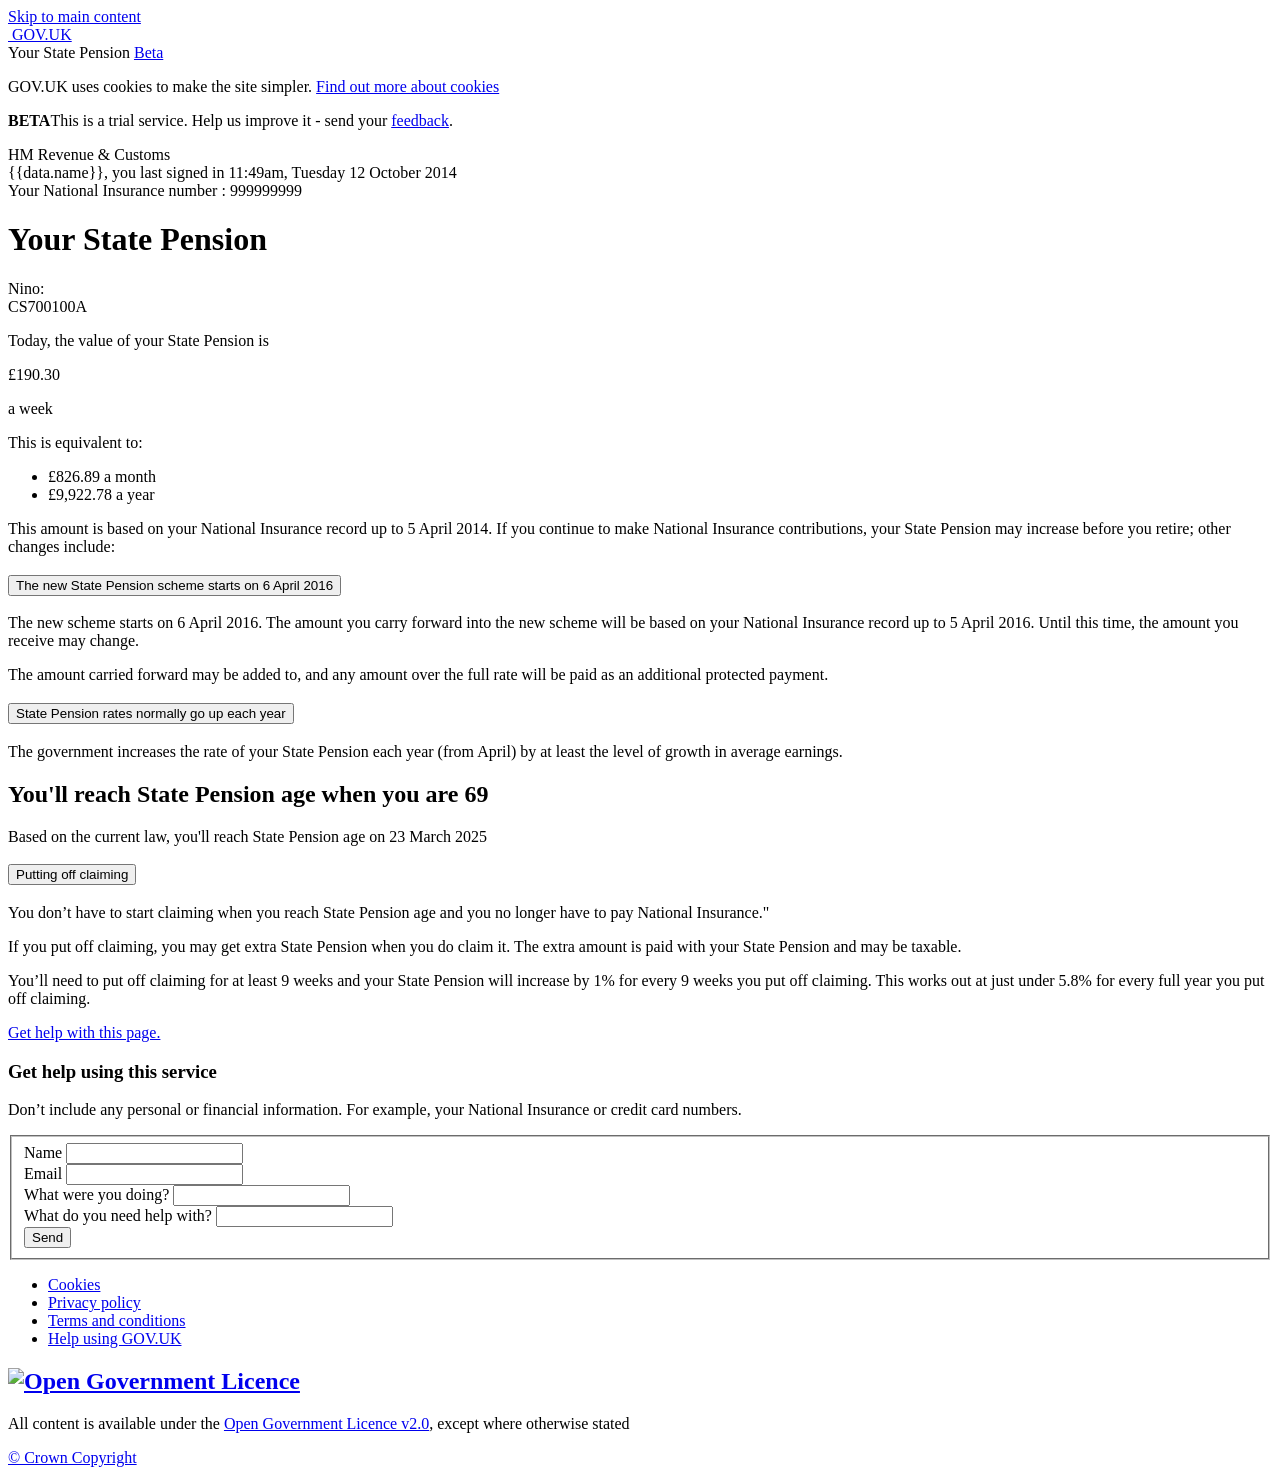
==== index.html @ 69bb2163 "First file for nisp" ====
<!DOCTYPE html class="no-js">
<!--[if lt IE 9]><html class="no-js lte-ie8" lang="en"><![endif]-->
<!--[if gt IE 8]><!--><html lang="en" class="no-js"><!--<![endif]-->
  <head>
    <meta http-equiv="content-type" content="text/html; charset=UTF-8" />

    <title>Your State Pension</title>

    <script type="text/javascript">
      (function(){if(navigator.userAgent.match(/IEMobile\/10\.0/)){var d=document,c="appendChild",a=d.createElement("style");a[c](d.createTextNode("@-ms-viewport{width:auto!important}"));d.getElementsByTagName("head")[0][c](a);}})();
    </script>

    <!--[if gt IE 8]><!--><link href="/template/assets/stylesheets/govuk-template.css" media="screen" rel="stylesheet" type="text/css" /><!--<![endif]-->
    <!--[if IE 6]><link href="/template/assets/stylesheets/govuk-template-ie6.css" media="screen" rel="stylesheet" type="text/css" /><![endif]-->
    <!--[if IE 7]><link href="/template/assets/stylesheets/govuk-template-ie7.css" media="screen" rel="stylesheet" type="text/css" /><![endif]-->
    <!--[if IE 8]><link href="/template/assets/stylesheets/govuk-template-ie8.css" media="screen" rel="stylesheet" type="text/css" /><![endif]-->

    <link href="/template/assets/stylesheets/govuk-template-print.css" media="print" rel="stylesheet" type="text/css" />

    <!--[if IE 8]>
    <script type="text/javascript">
      (function(){if(window.opera){return;}
       setTimeout(function(){var a=document,g,b={families:(g=
       ["nta"]),urls:["/template/assets/stylesheets/fonts-ie8.css"]},
       c="/template/assets/javascripts/vendor/goog/webfont-debug.js",d="script",
       e=a.createElement(d),f=a.getElementsByTagName(d)[0],h=g.length;WebFontConfig
       ={custom:b},e.src=c,f.parentNode.insertBefore(e,f);for(;h=h-1;a.documentElement
       .className+=' wf-'+g[h].replace(/\s/g,'').toLowerCase()+'-n4-loading');},0)
      })()
    </script>
    <![endif]-->
    <!--[if gte IE 9]><!-->
      <link href="/template/assets/stylesheets/fonts.css" media="all" rel="stylesheet" type="text/css" />
    <!--<![endif]-->


    <!--[if lt IE 9]>
      <script src="/template/assets/javascripts/ie.js" type="text/javascript"></script>
    <![endif]-->

    <link rel="shortcut icon" href="/template/assets/images/favicon.ico" type="image/x-icon" />

    <!-- For third-generation iPad with high-resolution Retina display: -->
    <link rel="apple-touch-icon-precomposed" sizes="144x144" href="/template/assets/images/apple-touch-icon-144x144.png">
    <!-- For iPhone with high-resolution Retina display: -->
    <link rel="apple-touch-icon-precomposed" sizes="114x114" href="/template/assets/images/apple-touch-icon-114x114.png">
    <!-- For first- and second-generation iPad: -->
    <link rel="apple-touch-icon-precomposed" sizes="72x72" href="/template/assets/images/apple-touch-icon-72x72.png">
    <!-- For non-Retina iPhone, iPod Touch, and Android 2.1+ devices: -->
    <link rel="apple-touch-icon-precomposed" href="/template/assets/images/apple-touch-icon-57x57.png">

    <meta name="viewport" content="width=device-width, initial-scale=1">
    <meta property="og:image" content="/template/assets/images/opengraph-image.png">

    


	<!--[if lt IE 8 ]>
	<link rel='stylesheet' href='http://localhost:9032/assets/1.37.0/stylesheets/application-ie7.min.css' />
	<![endif]-->
	<!--[if IE 8 ]>
	<link rel='stylesheet' href='http://localhost:9032/assets/1.37.0/stylesheets/application-ie.min.css' />
	<![endif]-->
	<!--[if gt IE 8]><!-->
	<link rel='stylesheet' href='http://localhost:9032/assets/1.37.0/stylesheets/application.min.css' />
	<!--<![endif]-->

	<script src='http://localhost:9032/assets/1.37.0/javascripts/vendor/modernizr.js' type='text/javascript'></script>


    <link rel="stylesheet" href='/yourstatepension/assets/css/nisp.css'/>



  </head>

  <body class="">
    <script type="text/javascript">document.body.className = ((document.body.className) ? document.body.className + ' js-enabled' : 'js-enabled');</script>

    <div id="skiplink-container">
      <div>
        <a href="#content" class="skiplink">Skip to main content</a>
      </div>
    </div>

    
    <header role="banner" id="global-header" class=" with-proposition ">
      <div class="header-wrapper">
        <div class="header-global">
          <div class="header-logo">
            <a href="https://www.gov.uk/" title="Go to the GOV.UK homepage" data-journey-click="header:Click:GOV UK" id="logo" class="content">
              <img src="/template/assets/images/gov.uk_logotype_crown.png" alt=""> GOV.UK
            </a>
          </div>

        </div>
          
    
        

<div class="header-proposition">
    <div class="content">
        
        <nav id="proposition-menu" class="header__menu" role="navigation">

            
                <span class="header__menu__proposition-name">Your State Pension</span>
            

            
                <a href="https://www.gov.uk/service-manual" class="phase-tag beta">Beta</a>
            

            

        </nav>
    </div>
</div>

    

        
      </div>
    </header>
    <!--end header-->
    

    


    <div id="global-cookie-message">
        <!-- Changed href of cookies to be relative path -->
        <p>GOV.UK uses cookies to make the site simpler. <a href="/help/cookies">Find out more about cookies</a></p>

    </div>

    


  
<main id="wrapper" role="main"  >
    <div id="content">
        

<div class="service-info ">
    
<div class="beta-banner">
    <p><strong class="phase-tag">BETA</strong><span>This is a trial service.
        
            Help us improve it - send your
            
                <a id="feedback-link" href="/contact/beta-feedback-unauthenticated" target="_self" data-sso="false" data-journey-click="other-global:Click:Feedback">feedback</a>.
            
        
        </span>
    </p>
</div>
    <div class="logo">
        <span class="organisation-logo organisation-logo-medium">HM Revenue &amp; Customs</span>
    </div>
    
</div>


        

        
        <header class="page-header">
            
    <div id="login-msg-header">

                <div class="service-info_help">
                    <div>
                        <span class="font-xsmall">{{data.name}}, </span>
                        <span class="font-xsmall user-lastlog-message">you last signed in 11:49am, Tuesday 12 October 2014</span>
                    </div>
                    <div class="ni-num" >
                            Your National Insurance number : 999999999

                    </div>
                </div>
    </div>
    <h1 class="heading-large"> Your State Pension </h1>

        </header>
        
        <article class="content__body">
        
        

<dl>
    <dt>Nino:</dt>
    <dt> CS700100A</dt>
</dl>

<section>
    <div class="grid services">
        <div class="highlighted-amount">

            <p> Today, the value of your State Pension is</p>
            <p>£190.30</p>
            <p> a week</p>

        </div>
        <p> This is equivalent to:</p>
        <ul class="equivalent-amounts">
            <li role="listitem">&pound;826.89 a month</li>
            <li role="listitem">&pound;9,922.78 a year</li>
        </ul>
        <p> This amount is based on your National Insurance record up to 5 April 2014. If you continue to make National Insurance contributions, your State Pension may increase before you retire; other changes include:</p>
        <div class="collapsible">
            <h3>The new State Pension scheme starts on 6 April 2016</h3>
                <p>The new scheme starts on 6 April 2016. The amount you carry forward into the new scheme will be based on your National Insurance record up to 5 April 2016. Until this time, the amount you receive may change.</p>
                <p>The amount carried forward may be added to, and any amount over the full rate will be paid as an additional protected payment.</p>
        </div>
        <div class="collapsible">
            <h3>
                State Pension rates normally go up each year
            </h3>
                <p>The government increases the rate of your State Pension each year (from April) by at least the level of growth in average earnings.</p>

        </div>

    </div>

</section>

<section>
    <div class="grid services sp-age">
        <h2>You&#x27;ll reach State Pension age when you are 69</h2>
        <p>Based on the current law, you&#x27;ll reach State Pension age on 23 March 2025</p>
    </div>


    <div class="collapsible">
        <h3>
            Putting off claiming
        </h3>

            <p> You don’t have to start claiming when you reach State Pension age and you no longer have to pay National Insurance.&quot;</p>
            <p> If you put off claiming, you may get extra State Pension when you do claim it. The extra amount is paid with your State Pension and may be taxable.</p>
            <p> You’ll need to put off claiming for at least 9 weeks and your State Pension will increase by 1% for every 9 weeks you put off claiming. This works out at just under 5.8% for every full year you put off claiming.</p>

    </div>

</section>

<script src="https://ajax.googleapis.com/ajax/libs/jquery/1.11.2/jquery.min.js"></script>

<script type="text/javascript">

$( document ).ready(function() {

      $('.collapsible h3').each(function() {

      var $this = $(this);

      // create unique id

      var id = 'collapsible-' + $this.index();



      // wrap the content and make it focusable

      $this.nextUntil('h3').wrapAll('<div id="'+ id +'" aria-hidden="true" class="panel-ident aria_hidden">');
      var panel = $this.next();

      // Add the button inside the <h3> so both the heading and button semantics are read

      $this.wrapInner('<button aria-expanded="false" aria-controls="'+ id +'">');
      var button = $this.children('button');

      // Toggle the state properties

      button.on('click', function() {
        var state = $(this).attr('aria-expanded') === 'false' ? true : false;
        $(this).attr('aria-expanded', state);
        panel.attr('aria-hidden', !state);
         console.log('button clicked:'+$this);
      });

    });


});
</script>



        </article>

        
        
        
            

<div class="report-error">
    <a class="report-error__toggle" href="form-label">Get help with this page.</a>
    <div class="report-error__content js-hidden">
        <h3 class="h2-heading">Get help using this service</h3>
        <p>
            Don’t include any personal or financial information. For example, your National Insurance or credit card numbers.
        </p>
        

<form action="/contact/problem_reports" method="POST" class="form--feedback">
    <input type="hidden" name="csrfToken" value="e39d816ae319f44ba77a0e5099137c2a2e61e2d9-1423752691766-89417d665bfc0b285b7bfcb6"/>
    
            <fieldset>
                <div class="form-group-compound">
                    <label for="report-name" class="form-label">Name</label>
                    <input id="report-name" maxlength="70" class="input--fullwidth" name="report-name" type="text"  data-rule-letterswithbasicpunc="true" data-rule-required="true" data-msg-required='Please provide your name.'>
                </div>
                <div class="form-group-compound">
                    <label for="report-email" class="form-label">Email</label>
                    <input id="report-email" maxlength="255" class="input--fullwidth" name="report-email" type="text" data-rule-required="true" data-rule-email="true" data-msg-required='Please provide your email address.'>
                </div>
                <div class="form-group-compound">
                    <label for="report-action" class="form-label">What were you doing?</label>
                    <input id="report-action" maxlength="1000" class="input--fullwidth" name="report-action" type="text" data-rule-required="true" data-msg-required='Please enter details of what you were doing.'>
                </div>
                <div class="form-group-compound">
                    <label for="report-error" class="form-label">What do you need help with?</label>
                    <input id="report-error" maxlength="1000" class="input--fullwidth" name="report-error"  type="text" data-rule-required="true" data-msg-required='Please enter details of what went wrong.'>
                </div>
                <input type="hidden" name="isJavascript" value="false"/>
                <div class="form-field">
                    <button id="report-submit" class="button" type="submit" data-journey-click="page:Click:Get help with this page Submit">Send</button>
                </div>
            </fieldset>
        
</form>
    </div>
</div>

            
        
    </div>
</main>



    <footer class="group js-footer" id="footer" role="contentinfo">

      <div class="footer-wrapper">
        



        <div class="footer-meta">
          <div class="footer-meta-inner">
            <ul class="platform-help-links">
    <li><a href="/help/cookies" target="_blank" data-sso="false" data-journey-click="footer:Click:Cookies">Cookies</a></li>
    <li><a href="/help/privacy" target="_blank" data-sso="false" data-journey-click="footer:Click:Privacy policy">Privacy policy</a></li>
    <li><a href="/help/terms-and-conditions" target="_blank" data-sso="false" data-journey-click="footer:Click:Terms and conditions">Terms and conditions</a></li>
    <li><a href="https://www.gov.uk/help" target="_blank" data-sso="false" data-journey-click="footer:Click:Help">Help using GOV.UK</a></li>
</ul>

            <div class="open-government-licence">
              <h2><a href="http://www.nationalarchives.gov.uk/doc/open-government-licence/version/2" target="_blank"><img src="/template/assets/images/open-government-licence_2x.png" alt="Open Government Licence"></a></h2>
              <p>All content is available under the <a href="http://www.nationalarchives.gov.uk/doc/open-government-licence/version/2" target="_blank">Open Government Licence v2.0</a>, except where otherwise stated</p>
            </div>
          </div>

          <div class="copyright">
            <a href="http://www.nationalarchives.gov.uk/information-management/our-services/crown-copyright.htm" target="_blank">&copy; Crown Copyright</a>
          </div>
        </div>
      </div>
    </footer>

    <!--end footer-->

    <div id="global-app-error" class="app-error hidden"></div>

    <!--<script src="/template/assets/javascripts/govuk-template.js" type="text/javascript"></script>-->

    




        <script type="text/javascript">
            (function(i,s,o,g,r,a,m){i['GoogleAnalyticsObject']=r;i[r]=i[r]||function(){
            (i[r].q=i[r].q||[]).push(arguments)},i[r].l=1*new Date();a=s.createElement(o),
            m=s.getElementsByTagName(o)[0];a.async=1;a.src=g;m.parentNode.insertBefore(a,m)
            })(window,document,'script','//www.google-analytics.com/analytics.js','ga');

            
                ga('create', 'Test-Token', 'auto');
                ga('send', 'pageview', { 'anonymizeIp': true });
            
        </script>
    
<script type="text/javascript">var ssoUrl = "http://localhost:8080";</script>
<script src="http://localhost:9032/assets/1.37.0/javascripts/application.min.js" type="text/javascript"></script>



  </body>
</html>
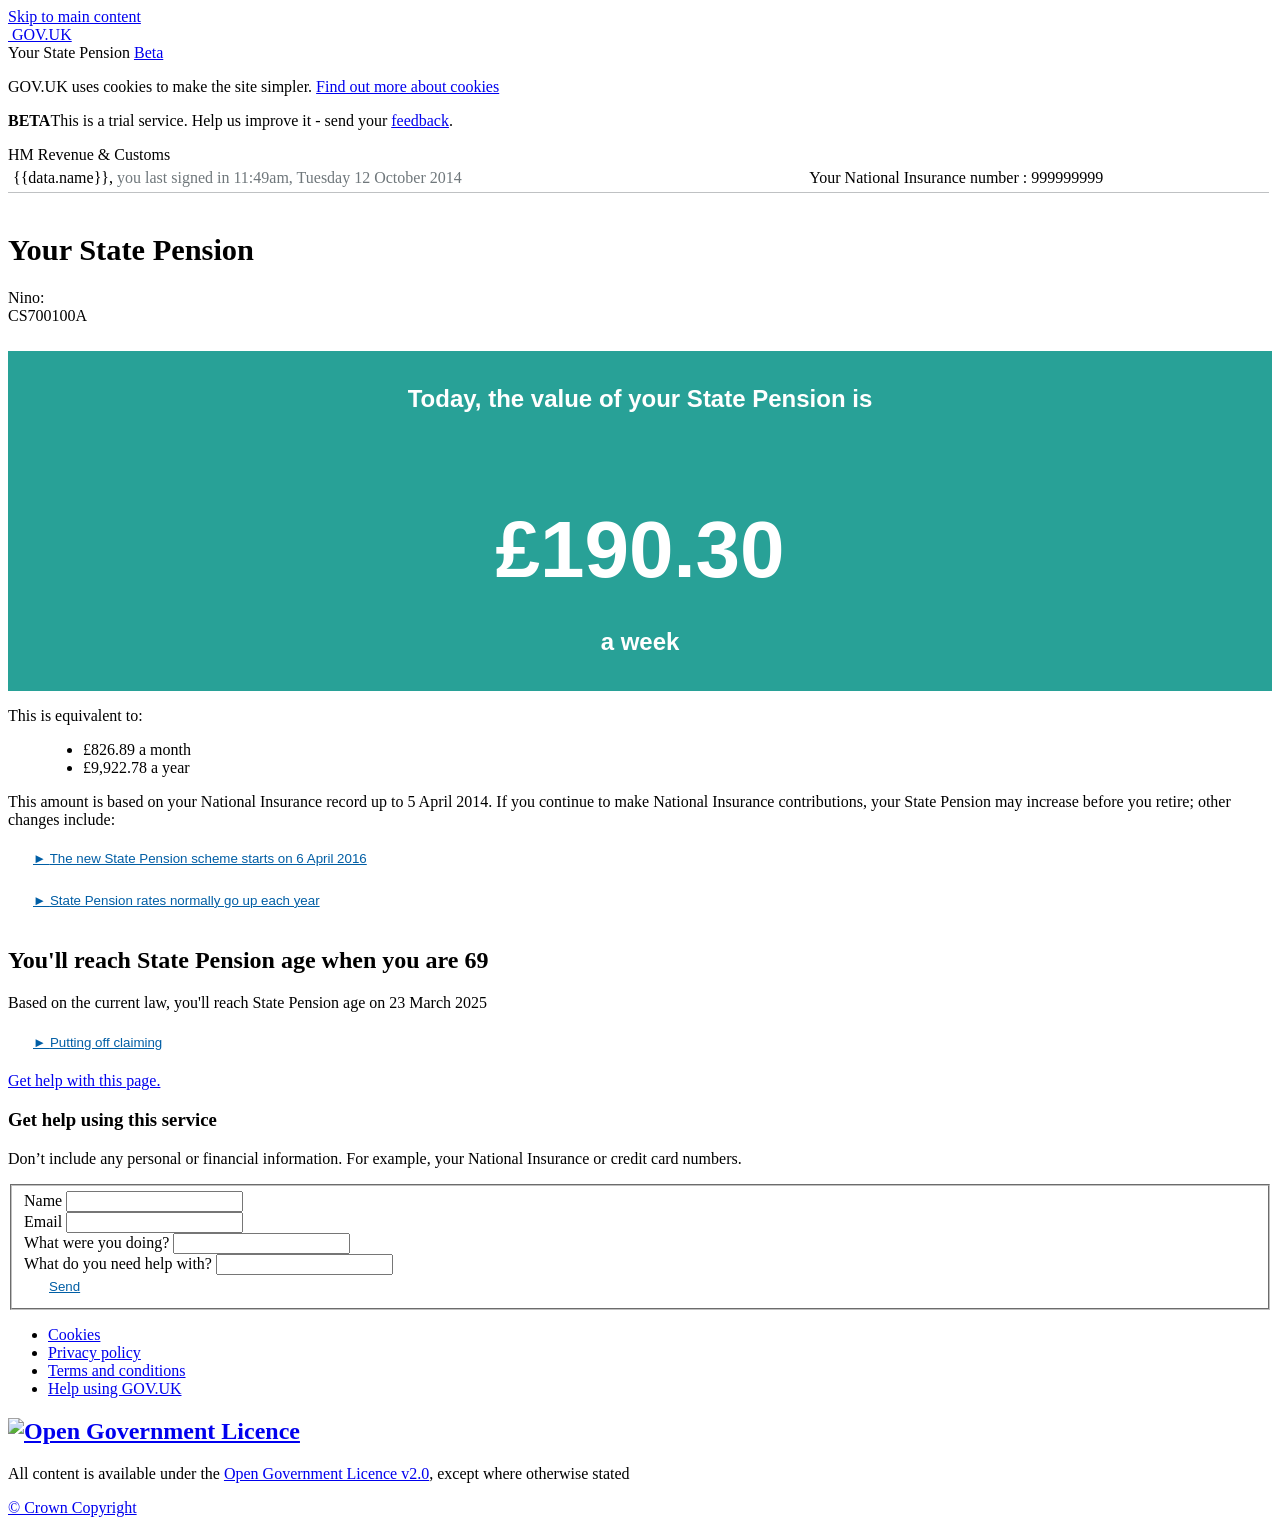
==== commit ddb3d07a: "added local stylesheet file" ====
--- a/index.html
+++ b/index.html
@@ -1,22 +1,3 @@
-
-
-
-
-
-
-
-
-
-
-
-
-
-
-
-
-
-
-
 <!DOCTYPE html class="no-js">
 <!--[if lt IE 9]><html class="no-js lte-ie8" lang="en"><![endif]-->
 <!--[if gt IE 8]><!--><html lang="en" class="no-js"><!--<![endif]-->
@@ -87,7 +68,7 @@
 	<script src='http://localhost:9032/assets/1.37.0/javascripts/vendor/modernizr.js' type='text/javascript'></script>
 
 
-    <link rel="stylesheet" href='/yourstatepension/assets/css/nisp.css'/>
+    <link rel="stylesheet" href='/nisp.css'/>
 
 
 
--- a/nisp.css
+++ b/nisp.css
@@ -0,0 +1,157 @@
+
+header h1.heading-large {
+    font-size:1.9em;
+}
+
+
+
+/** User account details + NINO  **
+/*********************************/
+
+.service-info_help {
+
+    margin-top:5px;
+    padding:10px;
+    border-bottom: 1px solid #bfc1c3;
+    width:99%;
+    display:inline-flex;
+}
+
+.service-info_help > div:nth-child(1) {
+    width:70%;
+}
+
+
+#login-msg-header .service-info_help {
+  margin-top: 0;
+  margin-bottom: 20px;
+  padding: 5px;
+}
+
+
+.user-lastlog-message {
+  margin-bottom: 0.26316em;
+  color:#6F777B;
+}
+
+#login-msg-header .heading-small {
+  margin-top: 0.625em;
+}
+
+
+.ni-num {
+    font-size:16px;
+    width:40%
+}
+
+
+
+
+/** Amount Box  **
+/***************/
+
+.highlighted-amount {
+    padding:10px;
+    display: block;
+    background-color: #28a197;
+    clear:both;
+    margin-top:26px;
+    text-align:center;
+    color: #fff;
+    font-family:"nta",arial;
+}
+
+.highlighted-amount p:first-child {
+    color: #fff;
+    font-size: 24px;
+    font-weight: 700;
+    line-height: 1.25;
+    margin:0;
+    padding-top:23px;
+}
+
+.highlighted-amount >p+p {
+    padding-top:0.2em;
+    padding-bottom:0.1em;
+    font-size:80px;
+    line-height: 1;
+    font-weight: 700;
+    margin-bottom:0;
+}
+
+.highlighted-amount >p+p+p {
+    font-size: 24px;
+    font-weight: 700;
+    line-height: 1.25;
+    padding-bottom:24px;
+}
+
+
+/** Amount List  **
+/***************/
+
+ul.equivalent-amounts {
+    list-style-type: disc;
+}
+
+
+ul.equivalent-amounts li {
+    margin-left: 35px;
+
+}
+
+/** Collapsible elements  **
+/**************************/
+
+.collapsible h3 + [aria-hidden] {
+     display:none;
+ }
+
+.collapsible h3 + [aria-hidden='false'] {
+    display:block;
+}
+
+h3 [aria-expanded] {
+
+    width:100%
+    border:none;
+}
+h3 [aria-expanded]::before {
+    content:"\25ba\0020";
+    text-align:left;
+    top:6px;
+}
+h3 [aria-expanded='true']::before {
+    content:"\25bc\0020";
+     text-align:left;
+     top:6px;
+}
+
+button,button:hover,button:visited,button:active,button:focus {
+    background-color:#fff;
+    color:#005ea5;
+    border:0;
+    padding:0.3em;
+    cursor:pointer;
+    padding-left:25px;
+    box-shadow:none;
+    text-decoration:underline;
+}
+
+
+button.landing,button.landing:hover,button.landing:visited,button.landing:active,button.landing:focus {
+
+    padding-left:0px;
+
+}
+
+
+button:focus {
+    outline:3px solid #ffbf47
+}
+
+.sp-age {
+
+    margin-top:35px;
+}
+
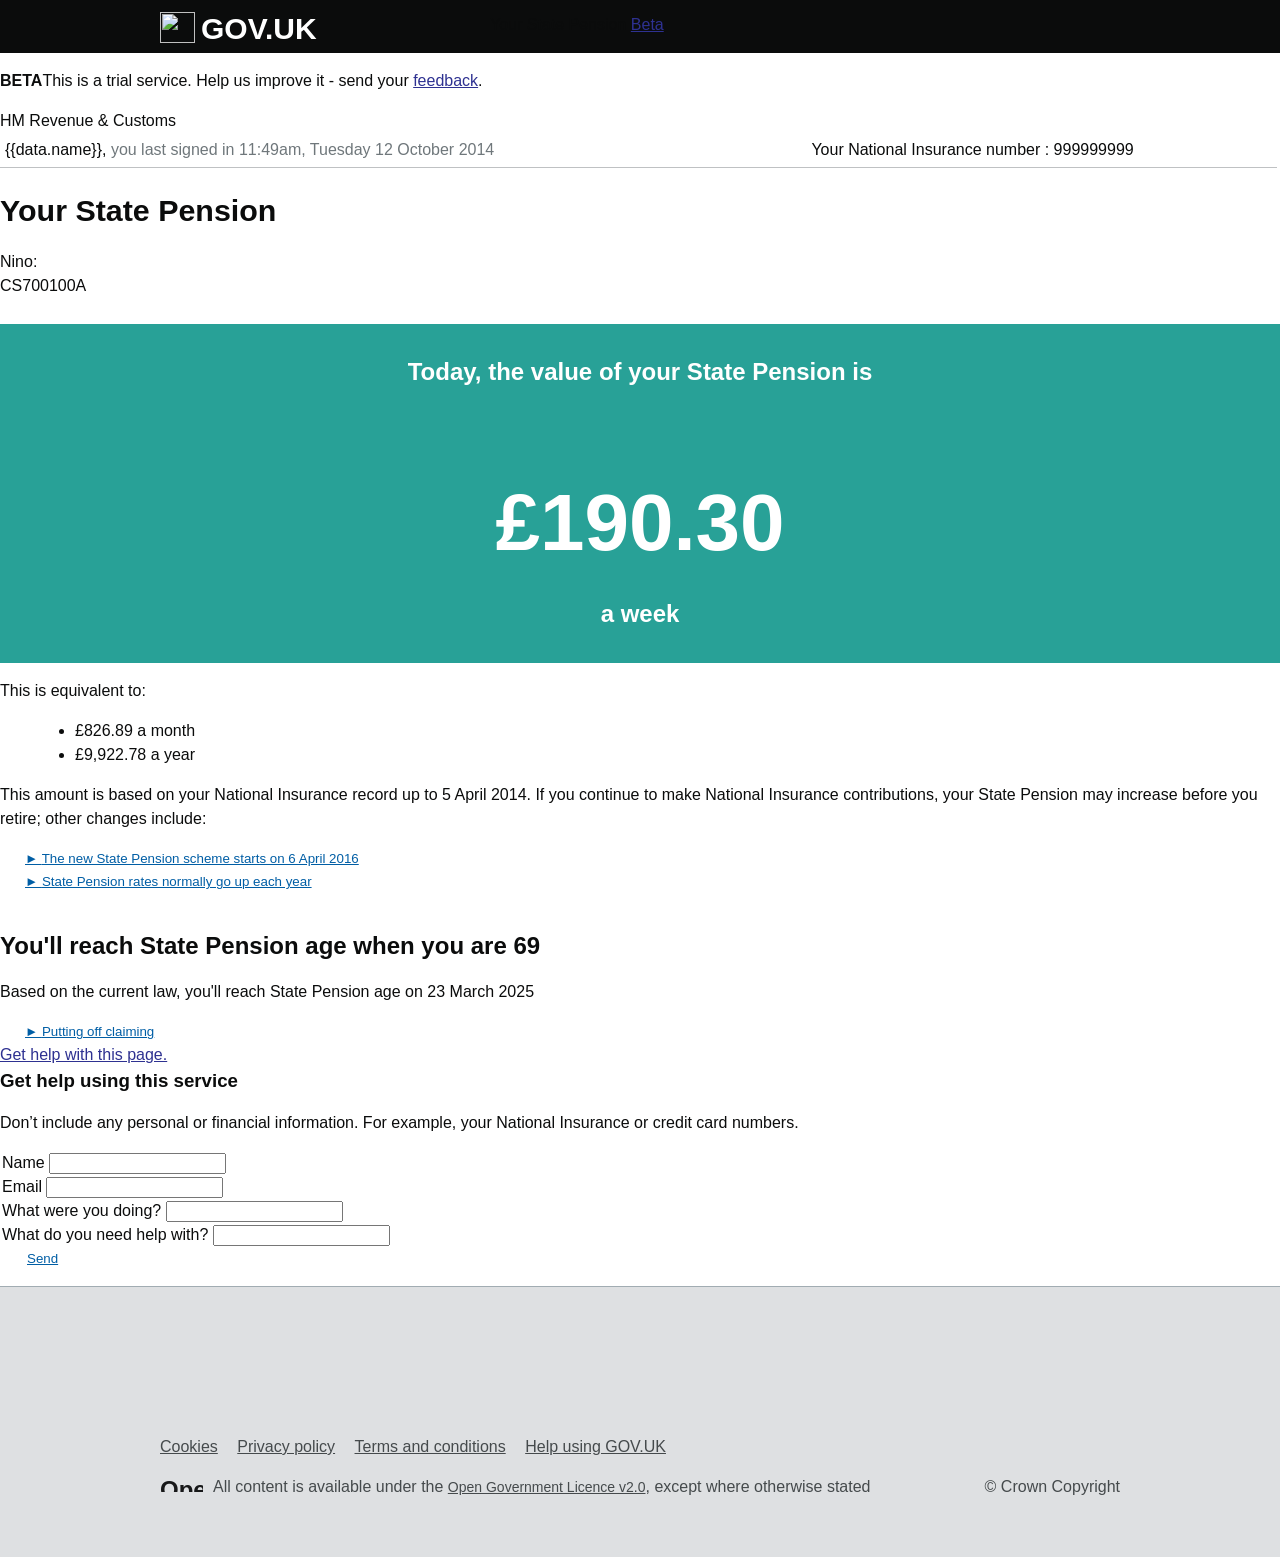
==== commit ada6dc09: "chanegd css path for gov-uk to point to local directory" ====
--- a/index.html
+++ b/index.html
@@ -10,7 +10,7 @@
       (function(){if(navigator.userAgent.match(/IEMobile\/10\.0/)){var d=document,c="appendChild",a=d.createElement("style");a[c](d.createTextNode("@-ms-viewport{width:auto!important}"));d.getElementsByTagName("head")[0][c](a);}})();
     </script>
 
-    <!--[if gt IE 8]><!--><link href="/template/assets/stylesheets/govuk-template.css" media="screen" rel="stylesheet" type="text/css" /><!--<![endif]-->
+    <!--[if gt IE 8]><!--><link href="govuk-template.css" media="screen" rel="stylesheet" type="text/css" /><!--<![endif]-->
     <!--[if IE 6]><link href="/template/assets/stylesheets/govuk-template-ie6.css" media="screen" rel="stylesheet" type="text/css" /><![endif]-->
     <!--[if IE 7]><link href="/template/assets/stylesheets/govuk-template-ie7.css" media="screen" rel="stylesheet" type="text/css" /><![endif]-->
     <!--[if IE 8]><link href="/template/assets/stylesheets/govuk-template-ie8.css" media="screen" rel="stylesheet" type="text/css" /><![endif]-->
--- a/govuk-template.css
+++ b/govuk-template.css
@@ -0,0 +1,690 @@
+/* govuk_frontend_toolkit includes */
+@-ms-viewport {
+  width: device-width; }
+
+@-o-viewport {
+  width: device-width; }
+
+/* CSS 3 Mixins
+
+  Add them as you need them. This should let us manage vendor prefixes in one place.
+ */
+@font-face {
+  font-family: GDS-Logo;
+  src: local("HelveticaNeue"), local("Helvetica Neue"), local("Arial"), local("Helvetica"); }
+
+@-ms-viewport {
+  width: device-width; }
+
+@-o-viewport {
+  width: device-width; }
+
+/* Cross-browser shims
+
+  Ways of normalising properties across browsers.
+ */
+@-ms-viewport {
+  width: device-width; }
+
+@-o-viewport {
+  width: device-width; }
+
+/* Usage:
+   @include inline-block
+
+   or
+
+   @include inline-block("250px")
+
+   which gives a min-height to the inline-block elements.
+*/
+/* Contain floats usage:
+
+   .this-has-floated-children {
+     @extend %contain-floats;
+   }
+
+*/
+#global-header .header-wrapper:after, #global-header .header-wrapper .header-global:after, #global-header .header-wrapper .header-global .header-logo:after, #global-header .header-proposition #proposition-links:after {
+  content: "";
+  display: block;
+  clear: both; }
+
+/* CSS 3 Mixins
+
+  Add them as you need them. This should let us manage vendor prefixes in one place.
+ */
+@-ms-viewport {
+  width: device-width; }
+
+@-o-viewport {
+  width: device-width; }
+
+/*
+
+Mixin and defaults for making buttons on GOV.UK services.
+
+For guidance, see: https://www.gov.uk/service-manual/design-and-content/resources/buttons.html
+
+Example usage:
+
+.button{
+  @include button;
+}
+.button-secondary{
+  @include button($grey-3);
+}
+.button-warning{
+  @include button($red);
+}
+
+*/
+/* local styleguide includes */
+/* New Greys */
+html, body, button, input, table, td, th {
+  font-family: "nta", Arial, sans-serif; }
+
+html, body, div, h1, h2, h3, h4, h5, h6, article, aside, footer, header, hgroup, nav, section {
+  margin: 0;
+  padding: 0;
+  vertical-align: baseline; }
+
+.group:before,
+.group:after {
+  content: "\0020";
+  display: block;
+  height: 0;
+  overflow: hidden; }
+
+.group:after {
+  clear: both; }
+
+.group {
+  zoom: 1; }
+
+.content-fixed {
+  top: 0;
+  position: fixed; }
+
+.shim {
+  display: block; }
+
+/*
+ * 1. Prevents iOS text size adjust after orientation change, without disabling
+ *    user zoom.
+ */
+html {
+  -webkit-text-size-adjust: 100%;
+  /* 1 */
+  -ms-text-size-adjust: 100%;
+  /* 1 */
+  background: white; }
+
+body {
+  color: #0b0c0c;
+  line-height: 1.5;
+  font-weight: 400;
+  -webkit-font-smoothing: antialiased; }
+
+ol, ul, nav ol, nav ul {
+  list-style: inherit; }
+
+fieldset {
+  border: none;
+  padding: 0; }
+
+a,
+a:visited {
+  color: #2e3191; }
+
+a:hover {
+  color: #2e8aca; }
+
+a:active {
+  color: #2e8aca; }
+
+a[rel="external"]:after {
+  background-image: url(external-link.png);
+  background-repeat: no-repeat; }
+  @media only screen and (-webkit-min-device-pixel-ratio: 2), only screen and (min--moz-device-pixel-ratio: 2), only screen and (-o-min-device-pixel-ratio: 20 / 10), only screen and (min-device-pixel-ratio: 2), only screen and (min-resolution: 192dpi), only screen and (min-resolution: 2dppx) {
+    a[rel="external"]:after {
+      background-image: url(external-link-24x24.png);
+      background-size: 12px 400px; } }
+a[rel="external"]:after {
+  content: "\A0\A0\A0\A0";
+  background-position: right 6px; }
+a[rel="external"]:hover:after {
+  background-position: right -382px; }
+@media (max-width: 640px) {
+  a[rel="external"]:after {
+    content: "\A0\A0\A0\A0\A0";
+    background-position: right 3px; }
+  a[rel="external"]:hover:after {
+    background-position: right -385px; } }
+
+.external-link:after {
+  content: "\A0\A0\A0\A0\A0\A0\A0\A0";
+  background-position: right 0px; }
+.external-link:hover:after {
+  background-position: right 0px; }
+.external-link:after {
+  background-image: url(external-link-black-12x12.png);
+  background-repeat: no-repeat; }
+  @media only screen and (-webkit-min-device-pixel-ratio: 2), only screen and (min--moz-device-pixel-ratio: 2), only screen and (-o-min-device-pixel-ratio: 20 / 10), only screen and (min-device-pixel-ratio: 2), only screen and (min-resolution: 192dpi), only screen and (min-resolution: 2dppx) {
+    .external-link:after {
+      background-image: url(external-link-black-24x24.png);
+      background-size: 12px 400px; } }
+
+/*
+ * 1. Corrects text resizing oddly in IE6/7 when body font-size is set using em units
+ *    http://clagnut.com/blog/348/#c790
+ *    note - font-size reduced to 62.5% to allow simple rem/px font-sizing and fallback
+ *    http://snook.ca/archives/html_and_css/font-size-with-rem
+ * 2. Keeps page centred in all browsers regardless of content height
+ * 3. Removes Android and iOS tap highlight color to prevent entire container being highlighted
+ *    www.yuiblog.com/blog/2010/10/01/quick-tip-customizing-the-mobile-safari-tap-highlight-color/
+ */
+html {
+  font-size: 62.5%;
+  /* 1 */
+  overflow-y: scroll;
+  /* 2 */
+  -webkit-tap-highlight-color: rgba(0, 0, 0, 0);
+  /* 3 */ }
+
+/*
+ * 1. Font-size increased to compensate for change to html element font-size in
+ *    order to support beta typography which was set in ems
+ *    (62.5% * 160% = 100%)
+ * 2. Addresses margins handled incorrectly in IE6/7
+ */
+body {
+  font-size: 160%;
+  /* 1 */
+  margin: 0;
+  /* 2 */ }
+
+b,
+strong {
+  font-weight: 600; }
+
+img {
+  border: 0; }
+
+button {
+  *overflow: visible; }
+
+abbr[title] {
+  cursor: help; }
+
+/*
+ * 1. Addresses `appearance` set to `searchfield` in Safari 5 and Chrome.
+ * 2. Addresses `box-sizing` set to `border-box` in Safari 5 and Chrome
+ *    (include `-moz` to future-proof).
+ */
+input[type="search"] {
+  -webkit-appearance: textfield;
+  /* 1 */
+  -moz-box-sizing: content-box;
+  -webkit-box-sizing: content-box;
+  /* 2 */
+  box-sizing: content-box; }
+
+input[type="search"]::-webkit-search-cancel-button {
+  -webkit-appearance: searchfield-cancel-button;
+  margin-right: 2px; }
+
+input[type="search"]::-webkit-search-decoration {
+  -webkit-appearance: none; }
+
+/* For image replacement */
+.ir {
+  display: block;
+  text-indent: -999em;
+  overflow: hidden;
+  background-repeat: no-repeat;
+  text-align: left;
+  direction: ltr; }
+  .ir br {
+    display: none; }
+
+/* Hide for both screenreaders and browsers */
+.hidden {
+  display: none;
+  visibility: hidden; }
+
+/* Hide only visually, but have it available for screenreaders */
+.visuallyhidden {
+  position: absolute;
+  left: -9999em;
+  /*
+   * Extends the .visuallyhidden class to allow the element to be
+   * focusable when navigated to via the keyboard
+   */ }
+  .visuallyhidden.focusable:active, .visuallyhidden.focusable:focus {
+    clip: auto;
+    height: auto;
+    margin: 0;
+    overflow: visible;
+    position: static;
+    width: auto; }
+
+/* Hide visually and from screenreaders, but maintain layout */
+.invisible {
+  visibility: hidden; }
+
+/* Give a strong clear visual idea as to what is currently in focus */
+a {
+  -webkit-tap-highlight-color: rgba(0, 0, 0, 0.3); }
+
+a:focus {
+  background-color: #ffbf47;
+  outline: 3px solid #ffbf47; }
+
+/* Make skiplinks visible when they are tabbed to */
+.skiplink {
+  position: absolute;
+  left: -9999em; }
+
+.skiplink:focus {
+  position: static; }
+
+#skiplink-container {
+  text-align: center;
+  background: #0b0c0c; }
+  #skiplink-container div {
+    text-align: left;
+    margin: 0 auto;
+    max-width: 1020px; }
+  #skiplink-container .skiplink {
+    display: -moz-inline-stack;
+    display: inline-block;
+    margin: 0.75em 0 0 30px; }
+
+input:focus,
+textarea:focus,
+select:focus,
+#global-header input:focus {
+  outline: 3px solid #ffbf47; }
+
+#global-header h1 a:focus {
+  background-color: transparent;
+  outline: none; }
+#global-header a:focus {
+  color: #0b0c0c; }
+
+/* Cross-browser shims
+
+  Ways of normalising properties across browsers.
+ */
+@-ms-viewport {
+  width: device-width; }
+
+@-o-viewport {
+  width: device-width; }
+
+/* Usage:
+   @include inline-block
+
+   or
+
+   @include inline-block("250px")
+
+   which gives a min-height to the inline-block elements.
+*/
+/* Contain floats usage:
+
+   .this-has-floated-children {
+     @extend %contain-floats;
+   }
+
+*/
+#global-header .header-wrapper:after, #global-header .header-wrapper .header-global:after, #global-header .header-wrapper .header-global .header-logo:after, #global-header .header-proposition #proposition-links:after {
+  content: "";
+  display: block;
+  clear: both; }
+
+#global-header {
+  background-color: #0b0c0c;
+  width: 100%; }
+  #global-header .header-wrapper {
+    max-width: 990px;
+    margin: 0 auto;
+    padding: 0.5em 15px; }
+    @media (max-width: 640px) {
+      #global-header .header-wrapper {
+        padding: 0.5em 0; } }
+    #global-header .header-wrapper .header-global .header-logo {
+      width: 49%;
+      float: left; }
+      @media (min-width: 769px) {
+        #global-header .header-wrapper .header-global .header-logo {
+          width: 33.33%; } }
+      @media screen and (max-width: 379px) {
+        #global-header .header-wrapper .header-global .header-logo {
+          width: auto;
+          float: none; } }
+      #global-header .header-wrapper .header-global .header-logo .content {
+        margin: 0 15px; }
+    #global-header .header-wrapper .header-global .header-logo {
+      margin: 5px 0 2px; }
+  @media (min-width: 769px) {
+    #global-header.with-proposition .header-wrapper .header-global {
+      float: left;
+      width: 33.33%; }
+      #global-header.with-proposition .header-wrapper .header-global .header-logo,
+      #global-header.with-proposition .header-wrapper .header-global .site-search {
+        width: 100%; } }
+  @media (min-width: 769px) {
+    #global-header.with-proposition .header-wrapper .header-proposition {
+      width: 66.66%;
+      float: left; } }
+  #global-header.with-proposition .header-wrapper .header-proposition .content {
+    margin: 0 15px; }
+  #global-header #logo {
+    float: left;
+    position: relative;
+    top: 1px;
+    height: 30px;
+    overflow: visible;
+    vertical-align: baseline;
+    color: white;
+    font-weight: bold;
+    font-size: 30px;
+    line-height: 1em;
+    text-decoration: none;
+    text-rendering: optimizeLegibility;
+    margin-bottom: -1px;
+    padding-bottom: 1px; }
+    #global-header #logo img {
+      position: relative;
+      top: -2px;
+      width: 35px;
+      height: 31px;
+      padding-right: 6px;
+      float: left;
+      display: inline;
+      line-height: inherit;
+      border: none; }
+    #global-header #logo:hover, #global-header #logo:focus {
+      text-decoration: none;
+      border-bottom: 1px solid;
+      padding-bottom: 0; }
+    #global-header #logo:active {
+      color: #2b8cc4; }
+  #global-header .header-proposition {
+    padding-top: 10px; }
+    @media (min-width: 769px) {
+      #global-header .header-proposition {
+        padding-top: 0; } }
+    #global-header .header-proposition #proposition-name {
+      font-family: "nta", Arial, sans-serif;
+      font-size: 24px;
+      line-height: 1.25;
+      font-weight: 400;
+      text-transform: none;
+      font-weight: bold;
+      color: white;
+      text-decoration: none; }
+      @media (max-width: 640px) {
+        #global-header .header-proposition #proposition-name {
+          font-size: 20px;
+          line-height: 1.2; } }
+    #global-header .header-proposition a.menu {
+      font-family: "nta", Arial, sans-serif;
+      font-size: 16px;
+      line-height: 1.25;
+      font-weight: 300;
+      text-transform: none;
+      color: white;
+      display: block;
+      float: right;
+      text-decoration: none;
+      padding-top: 6px; }
+      @media (max-width: 640px) {
+        #global-header .header-proposition a.menu {
+          font-size: 14px;
+          line-height: 1.14286; } }
+      @media (min-width: 769px) {
+        #global-header .header-proposition a.menu {
+          display: none; } }
+      #global-header .header-proposition a.menu:hover {
+        text-decoration: underline; }
+      #global-header .header-proposition a.menu:after {
+        display: inline-block;
+        font-size: 8px;
+        height: 8px;
+        padding-left: 5px;
+        vertical-align: middle;
+        content: " \25BC"; }
+      #global-header .header-proposition a.menu.js-hidden:after {
+        content: " \25B2"; }
+    #global-header .header-proposition #proposition-menu {
+      margin-top: 5px; }
+    #global-header .header-proposition #proposition-links {
+      clear: both;
+      margin: 2px 0 0 0;
+      padding: 0; }
+      .js-enabled #global-header .header-proposition #proposition-links {
+        display: none; }
+        @media (min-width: 769px) {
+          .js-enabled #global-header .header-proposition #proposition-links {
+            display: block; } }
+        .js-enabled #global-header .header-proposition #proposition-links.js-visible {
+          display: block; }
+      #global-header .header-proposition #proposition-links li {
+        float: left;
+        width: 50%;
+        padding: 3px 0;
+        border-bottom: 1px solid #2e3133; }
+        @media (min-width: 769px) {
+          #global-header .header-proposition #proposition-links li {
+            display: block;
+            width: auto;
+            padding: 0 15px 0 0;
+            border-bottom: 0; }
+            #global-header .header-proposition #proposition-links li.clear-child {
+              clear: left; } }
+        #global-header .header-proposition #proposition-links li a {
+          color: white;
+          text-decoration: none;
+          font-family: "nta", Arial, sans-serif;
+          font-size: 14px;
+          line-height: 1.42857;
+          font-weight: 400;
+          text-transform: none;
+          font-weight: 700; }
+          @media (max-width: 640px) {
+            #global-header .header-proposition #proposition-links li a {
+              font-size: 12px;
+              line-height: 1.25; } }
+          @media (min-width: 769px) {
+            #global-header .header-proposition #proposition-links li a {
+              font-family: "nta", Arial, sans-serif;
+              font-size: 16px;
+              line-height: 1.25;
+              font-weight: 300;
+              text-transform: none;
+              font-weight: 700;
+              line-height: 23px; } }
+            @media (min-width: 769px) and (max-width: 640px) {
+              #global-header .header-proposition #proposition-links li a {
+                font-size: 14px;
+                line-height: 1.14286; } }
+          #global-header .header-proposition #proposition-links li a:hover {
+            text-decoration: underline; }
+          #global-header .header-proposition #proposition-links li a.active {
+            color: #28a197; }
+
+/* Global cookie message */
+.js-enabled #global-cookie-message {
+  display: none;
+  /* shown with JS, always on for non-JS */ }
+
+#global-cookie-message {
+  padding: 0.5em 2em;
+  background-color: #d5e8f3; }
+  #global-cookie-message p {
+    font-family: "nta", Arial, sans-serif;
+    font-size: 19px;
+    line-height: 1.31579;
+    font-weight: 400;
+    text-transform: none;
+    margin: 0 auto;
+    max-width: 960px; }
+    @media (max-width: 640px) {
+      #global-cookie-message p {
+        font-size: 16px;
+        line-height: 1.25; } }
+  @media (max-width: 640px) {
+    #global-cookie-message {
+      padding: 0.5em 1em; } }
+
+/* Global footer */
+#footer {
+  background-color: #dee0e2;
+  border-top: 1px solid #a1acb2; }
+  #footer .footer-wrapper {
+    max-width: 60em;
+    margin: 0 auto;
+    padding: 60px 1em 0 1em; }
+    @media (max-width: 640px) {
+      #footer .footer-wrapper {
+        padding-top: 20px; } }
+  #footer a {
+    color: #454a4c; }
+    #footer a:hover {
+      color: #171819; }
+  #footer h2 {
+    font-family: "nta", Arial, sans-serif;
+    font-size: 24px;
+    line-height: 1.25;
+    font-weight: 400;
+    text-transform: none;
+    font-weight: bold;
+    color: #171819;
+    margin: 0; }
+    @media (max-width: 640px) {
+      #footer h2 {
+        font-size: 20px;
+        line-height: 1.2; } }
+    #footer h2 a {
+      color: inherit; }
+  #footer .footer-meta {
+    clear: both;
+    font-size: 0;
+    color: #454a4c;
+    padding-bottom: 60px; }
+    @media (max-width: 640px) {
+      #footer .footer-meta {
+        margin: 0; } }
+    #footer .footer-meta .footer-meta-inner {
+      display: inline-block;
+      vertical-align: bottom;
+      width: 75%; }
+      @media (max-width: 640px) {
+        #footer .footer-meta .footer-meta-inner {
+          display: block;
+          width: 100%; } }
+      #footer .footer-meta .footer-meta-inner ul {
+        font-family: "nta", Arial, sans-serif;
+        font-size: 16px;
+        line-height: 1.5;
+        font-weight: 300;
+        text-transform: none;
+        display: inline-block;
+        list-style: none;
+        margin: 0 0 1em;
+        padding: 0; }
+        @media (max-width: 640px) {
+          #footer .footer-meta .footer-meta-inner ul {
+            font-size: 14px;
+            line-height: 1.5; } }
+        #footer .footer-meta .footer-meta-inner ul li {
+          display: inline-block;
+          margin: 0 15px 0 0; }
+        @media (max-width: 640px) {
+          #footer .footer-meta .footer-meta-inner ul {
+            width: auto;
+            margin: 0 0 1.5em 0; } }
+      #footer .footer-meta .footer-meta-inner .open-government-licence {
+        clear: left;
+        position: relative;
+        padding-left: 53px; }
+        @media (max-width: 640px) {
+          #footer .footer-meta .footer-meta-inner .open-government-licence {
+            padding-left: 0; } }
+        #footer .footer-meta .footer-meta-inner .open-government-licence h2 {
+          position: absolute;
+          left: 0;
+          top: 0;
+          width: 41px;
+          height: 100%; }
+          @media (max-width: 640px) {
+            #footer .footer-meta .footer-meta-inner .open-government-licence h2 {
+              position: static;
+              width: auto;
+              margin-bottom: 1em; } }
+          #footer .footer-meta .footer-meta-inner .open-government-licence h2 a, #footer .footer-meta .footer-meta-inner .open-government-licence h2 img {
+            display: block;
+            width: 43px;
+            height: 17px; }
+        #footer .footer-meta .footer-meta-inner .open-government-licence p {
+          font-family: "nta", Arial, sans-serif;
+          font-size: 16px;
+          line-height: 1.25;
+          font-weight: 300;
+          text-transform: none;
+          margin: 0;
+          padding-top: 0.1em; }
+          @media (max-width: 640px) {
+            #footer .footer-meta .footer-meta-inner .open-government-licence p {
+              font-size: 14px;
+              line-height: 1.14286; } }
+          #footer .footer-meta .footer-meta-inner .open-government-licence p a {
+            font-family: "nta", Arial, sans-serif;
+            font-size: 14px;
+            line-height: 1.42857;
+            font-weight: 400;
+            text-transform: none; }
+            @media (max-width: 640px) {
+              #footer .footer-meta .footer-meta-inner .open-government-licence p a {
+                font-size: 12px;
+                line-height: 1.25; } }
+            @media (max-width: 640px) {
+              #footer .footer-meta .footer-meta-inner .open-government-licence p a {
+                font-size: 1em; } }
+    #footer .footer-meta .copyright {
+      font-family: "nta", Arial, sans-serif;
+      font-size: 16px;
+      line-height: 1.25;
+      font-weight: 300;
+      text-transform: none;
+      display: inline-block;
+      float: none;
+      text-align: inherit;
+      width: 25%;
+      padding-top: 15px; }
+      @media (max-width: 640px) {
+        #footer .footer-meta .copyright {
+          font-size: 14px;
+          line-height: 1.14286; } }
+      #footer .footer-meta .copyright a {
+        display: block;
+        padding: 115px 0 0 0;
+        background: transparent url(images/govuk-crest.png) no-repeat 100% 0;
+        text-align: right;
+        text-decoration: none; }
+        @media only screen and (-webkit-min-device-pixel-ratio: 2), only screen and (min--moz-device-pixel-ratio: 2), only screen and (-o-min-device-pixel-ratio: 20 / 10), only screen and (min-device-pixel-ratio: 2), only screen and (min-resolution: 192dpi), only screen and (min-resolution: 2dppx) {
+          #footer .footer-meta .copyright a {
+            background-image: url(images/govuk-crest-2x.png);
+            background-size: 125px 102px; } }
+      @media (max-width: 640px) {
+        #footer .footer-meta .copyright {
+          width: 100%;
+          display: block;
+          padding: 0;
+          margin: 30px 0 0 0; }
+          #footer .footer-meta .copyright a {
+            text-align: center;
+            background-position: 50% 0%; } }
